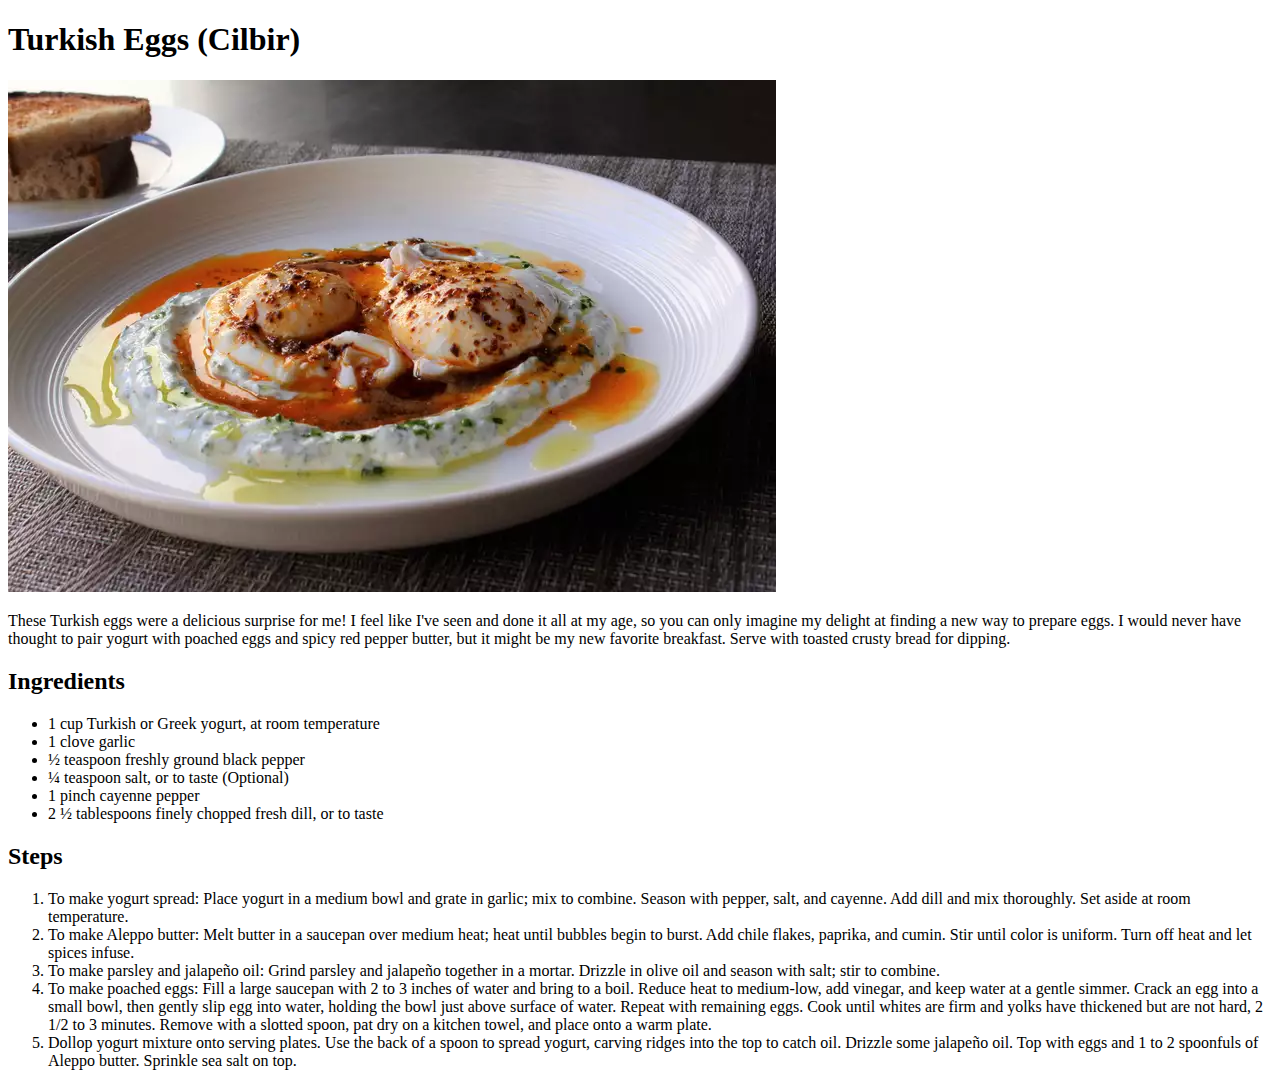
==== recipes/turkish-egg.html @ 45052b4d "add turkish recipe" ====
<!DOCTYPE html>
<html lang="en">
<head>
    <meta charset="UTF-8">
    <meta name="viewport" content="width=device-width, initial-scale=1.0">
    <title>Turkish Eggs (Cilbir)</title>
</head>
<body>
    <h1>Turkish Eggs (Cilbir)</h1>
    <img src="../images/turkish-egg.webp" alt="turkish-egg">

    <p>
        These Turkish eggs were a delicious surprise for me! I feel like I've seen and done it all at my age, so you can only imagine my delight at finding a new way to prepare eggs. I would never have thought to pair yogurt with poached eggs and spicy red pepper butter, but it might be my new favorite breakfast. Serve with toasted crusty bread for dipping.
    </p>

    <h2>Ingredients</h2>

    <ul>
        <li>1 cup Turkish or Greek yogurt, at room temperature</li>
        <li>1 clove garlic</li>
        <li>½ teaspoon freshly ground black pepper</li>
        <li>¼ teaspoon salt, or to taste (Optional)</li>
        <li>1 pinch cayenne pepper</li>
        <li>2 ½ tablespoons finely chopped fresh dill, or to taste</li>
    </ul>

    <h2>Steps</h2>

    <ol>
        <li>To make yogurt spread: Place yogurt in a medium bowl and grate in garlic; mix to combine. Season with pepper, salt, and cayenne. Add dill and mix thoroughly. Set aside at room temperature.</li>
        <li>To make Aleppo butter: Melt butter in a saucepan over medium heat; heat until bubbles begin to burst. Add chile flakes, paprika, and cumin. Stir until color is uniform. Turn off heat and let spices infuse.        </li>
        <li>To make parsley and jalapeño oil: Grind parsley and jalapeño together in a mortar. Drizzle in olive oil and season with salt; stir to combine.</li>
        <li>To make poached eggs: Fill a large saucepan with 2 to 3 inches of water and bring to a boil. Reduce heat to medium-low, add vinegar, and keep water at a gentle simmer. Crack an egg into a small bowl, then gently slip egg into water, holding the bowl just above surface of water. Repeat with remaining eggs. Cook until whites are firm and yolks have thickened but are not hard, 2 1/2 to 3 minutes. Remove with a slotted spoon, pat dry on a kitchen towel, and place onto a warm plate.</li>
        <li>Dollop yogurt mixture onto serving plates. Use the back of a spoon to spread yogurt, carving ridges into the top to catch oil. Drizzle some jalapeño oil. Top with eggs and 1 to 2 spoonfuls of Aleppo butter. Sprinkle sea salt on top.</li>
    </ol>

</body>
</html>
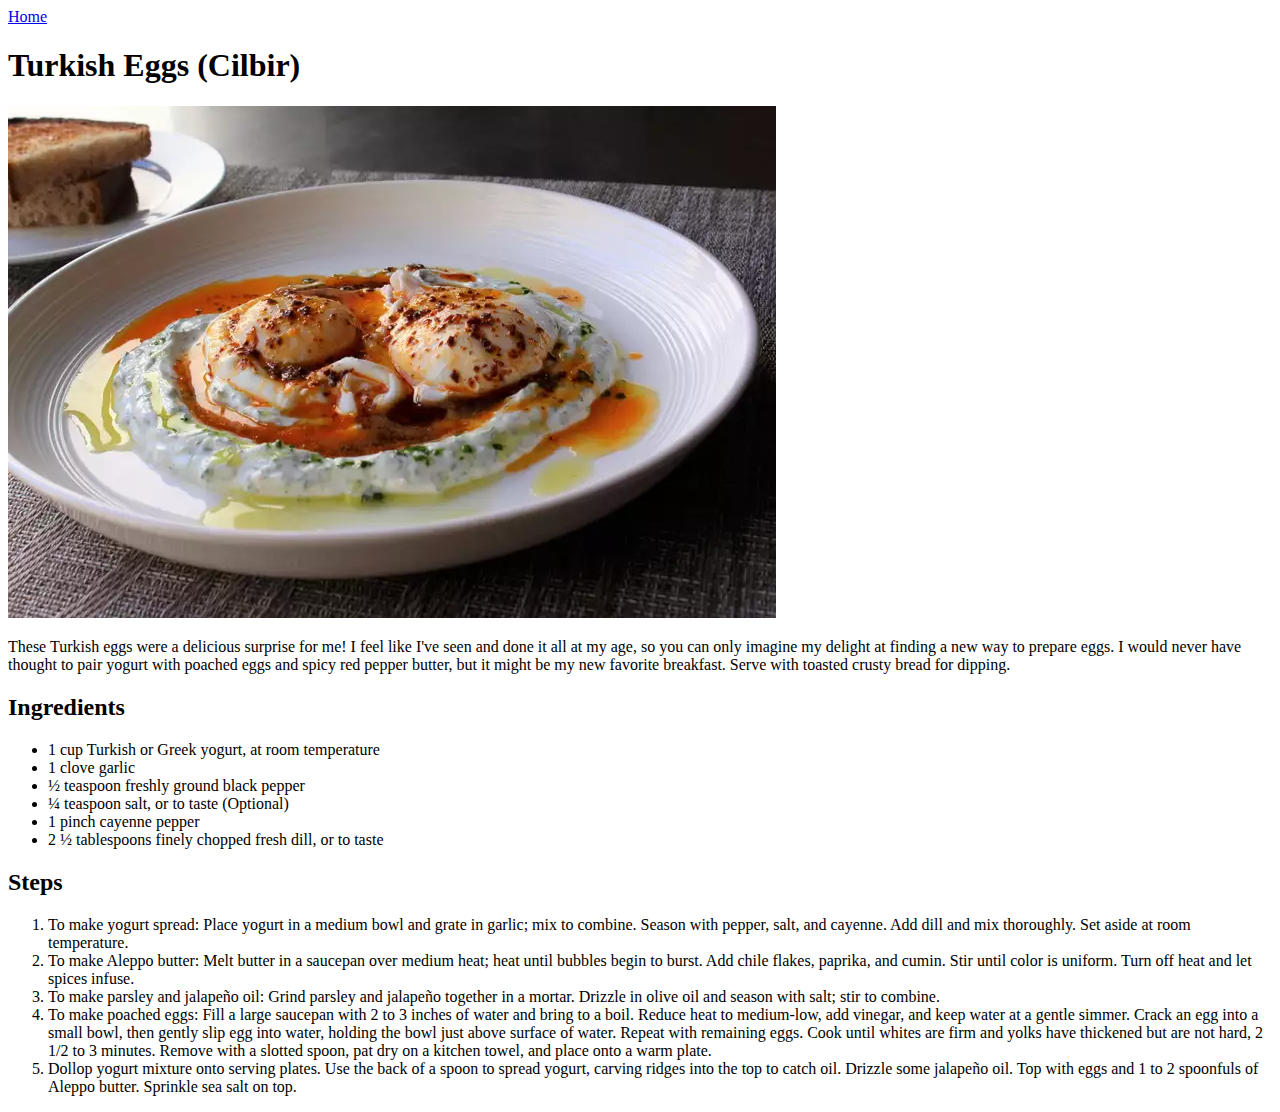
==== commit f4a3bda5: "add navigation to home page" ====
--- a/recipes/turkish-egg.html
+++ b/recipes/turkish-egg.html
@@ -6,6 +6,7 @@
     <title>Turkish Eggs (Cilbir)</title>
 </head>
 <body>
+    <a href="../index.html">Home</a>
     <h1>Turkish Eggs (Cilbir)</h1>
     <img src="../images/turkish-egg.webp" alt="turkish-egg">
 
